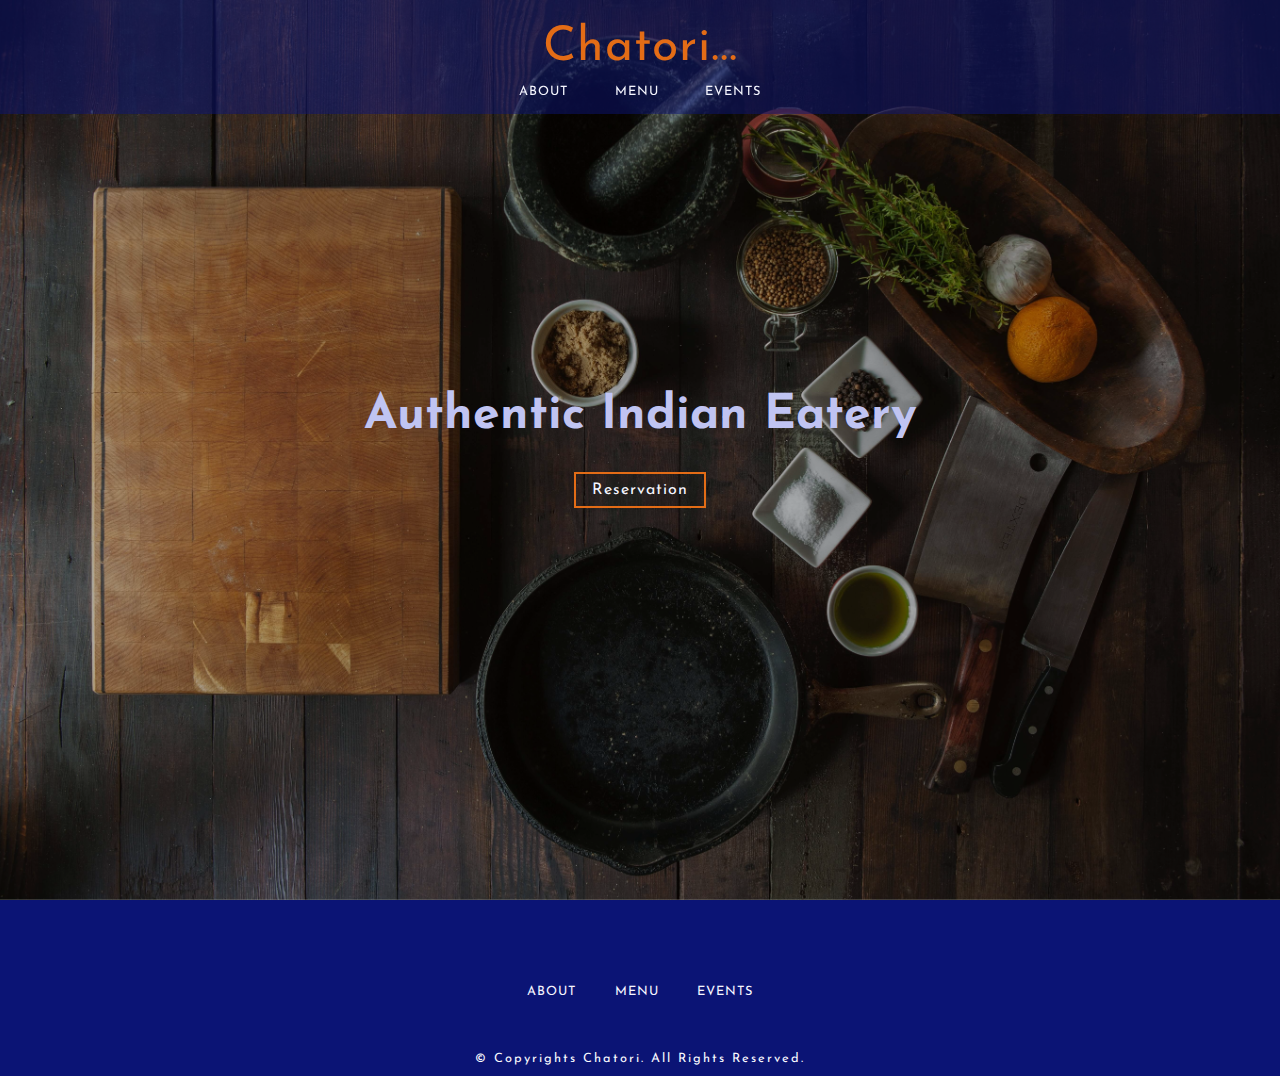
==== src/about.html @ 137d7d27 "cleaned up padding and margin of menu and events page; created about page and main and about css fil" ====
<!DOCTYPE html>
<html lang="en">
  <head>
    <meta charset="UTF-8" />
    <meta http-equiv="X-UA-Compatible" content="IE=edge" />
    <meta name="viewport" content="width=device-width, initial-scale=1.0" />
    <meta name="description" content="Chatori is a made-up website of food blog or chef's kitchen, the concept is created for WebDev Assignment." />
    <meta name="creator" content="created by Arvind Pandit" />

    <!-- Font from google fonts website -->
    <link href="https://fonts.googleapis.com/css2?family=Josefin+Sans:ital,wght@0,200;0,300;0,400;0,500;0,600;0,700;1,300;1,400&display=swap" rel="stylesheet" />

    <!-- Font Awesome  -->
    <link rel="stylesheet" href="https://cdnjs.cloudflare.com/ajax/libs/font-awesome/6.1.0/css/all.min.css" integrity="sha512-10/jx2EXwxxWqCLX/hHth/vu2KY3jCF70dCQB8TSgNjbCVAC/8vai53GfMDrO2Emgwccf2pJqxct9ehpzG+MTw==" crossorigin="anonymous" referrerpolicy="no-referrer" />

    <link rel="stylesheet" href="css/reset.css" />
    <!-- <link rel="stylesheet" href="css/normalize.css" /> -->
    <link rel="stylesheet" href="css/main.css" />
    <link rel="stylesheet" href="css/about.css" />

    <title>Chatori</title>
  </head>
  <body>
    <!-- Header starts - includes logo and navigation -->
    <header>
      <div class="navbar">
        <nav class="container flex flex-col">
          <div class="logo">
            <a href="index.html">Chatori...</a>
          </div>

          <ul class="flex">
            <li><a href="about.html">About</a></li>
            <li><a href="menu.html">Menu</a></li>
            <li><a href="events.html">Events</a></li>
          </ul>
        </nav>
      </div>
      <div class="hero-content container flex flex-col">
        <h1>Authentic Indian Eatery</h1>
        <a class="btn" href="https://www.skipthedishes.com/" target="_blank" rel="noopener noreferrer">Reservation</a>
      </div>
    </header>
    <!-- Header ends -->

    <!-- Main content starts - includes sections of order, About the restaurant, About the chef.  -->
    <main class="container"></main>

    <!-- Footer starts -->
    <footer>
      <div class="container">
        <div class="flex flex-col">
          <!-- Three social media icons  -->
          <ul class="flex social">
            <li>
              <a href="#"><i class="fa-brands fa-facebook-square social-icon"></i></a>
            </li>
            <li>
              <a href="#"><i class="fa-brands fa-twitter-square social-icon"></i></a>
            </li>
            <li>
              <a href="#"><i class="fa-brands fa-youtube-square social-icon"></i></a>
            </li>
          </ul>

          <!-- Footer navigation starts -->
          <nav>
            <ul class="flex">
              <li><a href="about.html">About</a></li>
              <li><a href="menu.html">Menu</a></li>
              <li><a href="events.html">Events</a></li>
            </ul>
          </nav>
        </div>
        <!-- Footer navigation ends -->

        <p><small>&copy; Copyrights Chatori. All Rights Reserved.</small></p>
      </div>
    </footer>
    <!-- Footer ends -->
  </body>
</html>
---- src/css/main.css ----
:root {
  --bg-color: 235, 100%, 99%;
  --ch-dark: 235, 83%, 25%;
  --ch-medium: 235, 45%, 64%;
  --ch-light: 236, 42%, 75%;
  --ch-med-light: 235, 48%, 90%;
  --ch-extra-light: 235, 65%, 85%;
  --ch-supreme-light: 235, 100%, 98%;
  --logo-color: 25, 82%, 49%;
}

* {
  /* 240, 100%, 99% */
  font-family: "Josefin Sans", "Avenir", sans-serif;
  margin: 0;
  padding: 0;
  font-size: 100%;
}

body {
  background-color: hsla(var(--bg-color));
}

/* Utilities */

h1 {
  font-size: 3rem;
}

h2 {
  font-size: 2.5rem;
}

h3 {
  font-size: 2rem;
}

h4 {
  text-transform: uppercase;
  margin-block-end: 1.5rem;
}

p {
  font-size: 1rem;
  letter-spacing: 1.5px;
  line-height: 1.5;
  margin-block-end: 1rem;
}

a {
  font-size: 1rem;
  text-decoration: none;
  letter-spacing: 1px;
}

small {
  font-size: 0.8rem;
  letter-spacing: 2px;
}

img {
  display: block;
  width: 100%;
}

.container {
  max-width: 1200px;
  margin: 0 auto;
}

.flex {
  display: flex;
  justify-content: center;
  align-items: center;
}

.flex-col {
  flex-direction: column;
  gap: 0.5rem;
}

.flex-bas-60 {
  flex-basis: 60%;
}

.flex-bas-40 {
  flex-basis: 40%;
}

.btn {
  display: inline-block;
  padding-block: 0.5rem;
  padding-inline: 1rem;
  border: 2px solid hsla(var(--logo-color));
}

/* -------------------------
          Header
  ------------------------- */

/* Navigation */

header {
  background-color: hsla(0, 0%, 0%, 0.3);
  background-image: url(../img/todd-quackenbush-x5SRhkFajrA-unsplash.jpg);
  background-repeat: no-repeat;
  background-size: cover;
  background-position: top;
  background-blend-mode: multiply;
  height: 100vh;
}

.logo {
  padding-block-start: max(1rem, 0.5rem);
}

.logo a {
  font-size: 3rem;
  color: hsla(var(--logo-color));
}

.navbar {
  background-color: hsla(var(--ch-dark), 0.5);
  padding-block: 0.5rem;
  position: fixed;
  /* left: 0; */
  width: 100%;
}
header ul {
  list-style: none;
  gap: 0.5rem;
}

header ul li {
  position: relative;
}

nav ul a {
  display: inline-block;
  font-size: 0.8rem;
  color: hsla(var(--ch-supreme-light));
  padding: 0.4rem 1.2rem;
  text-transform: uppercase;
}

/* Hero Content */

.hero-content {
  height: 100vh;
  width: 100%;
  margin: 0 auto;
  gap: 2rem;
}

.hero-content h1 {
  color: hsla(var(--ch-extra-light));
  text-align: center;
}
.hero-content a {
  color: hsla(var(--ch-supreme-light));
}

/* -------------------------
          Footer
  ------------------------- */

footer {
  background-color: hsla(var(--ch-dark));
  text-align: center;
}

footer small {
  color: hsla(var(--bg-color));
}

footer div > ul {
  gap: 3rem;
}

footer .social-icon {
  font-size: 2rem;
  color: hsla(var(--ch-medium));
}

footer div.flex.flex-col {
  padding-block-start: 3rem;
  gap: 2rem;
}

footer p {
  margin-block-start: 2.5rem;
  margin-block-end: 0;
  padding-block-end: 0.4rem;
}
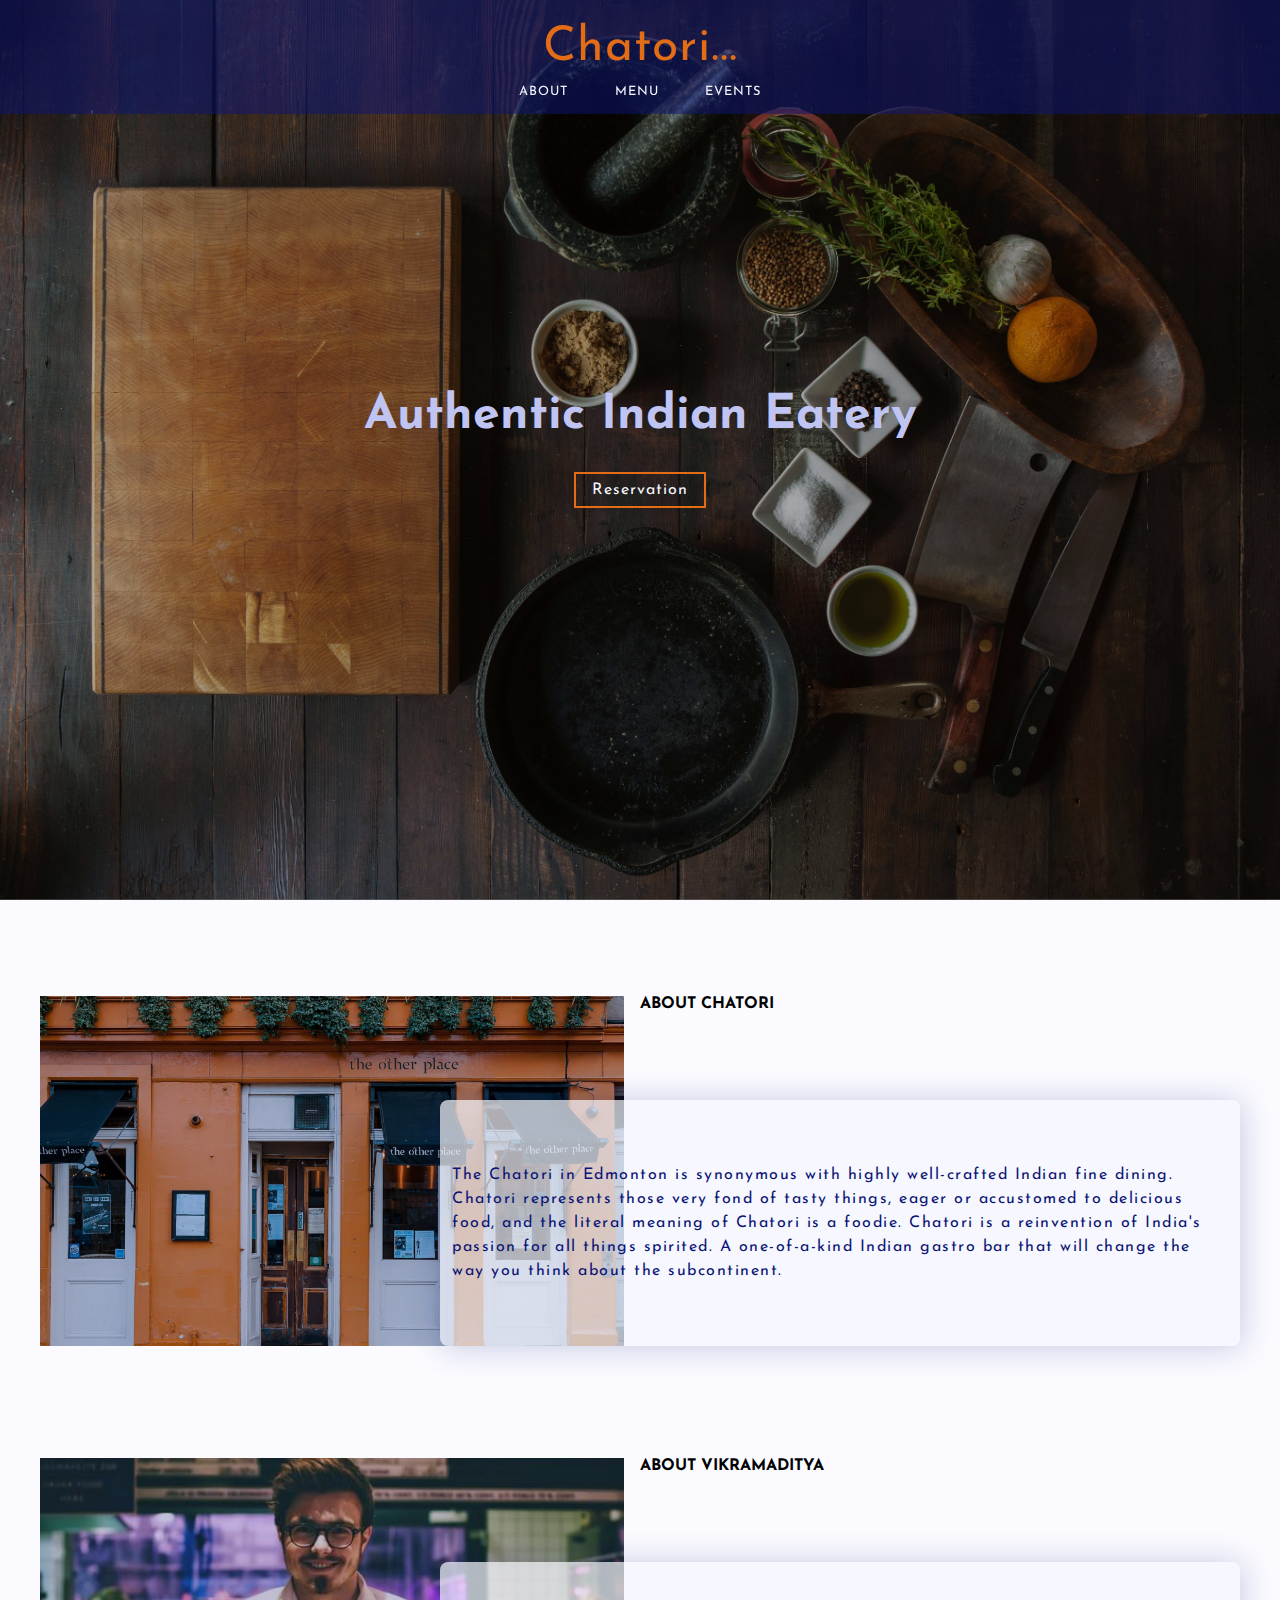
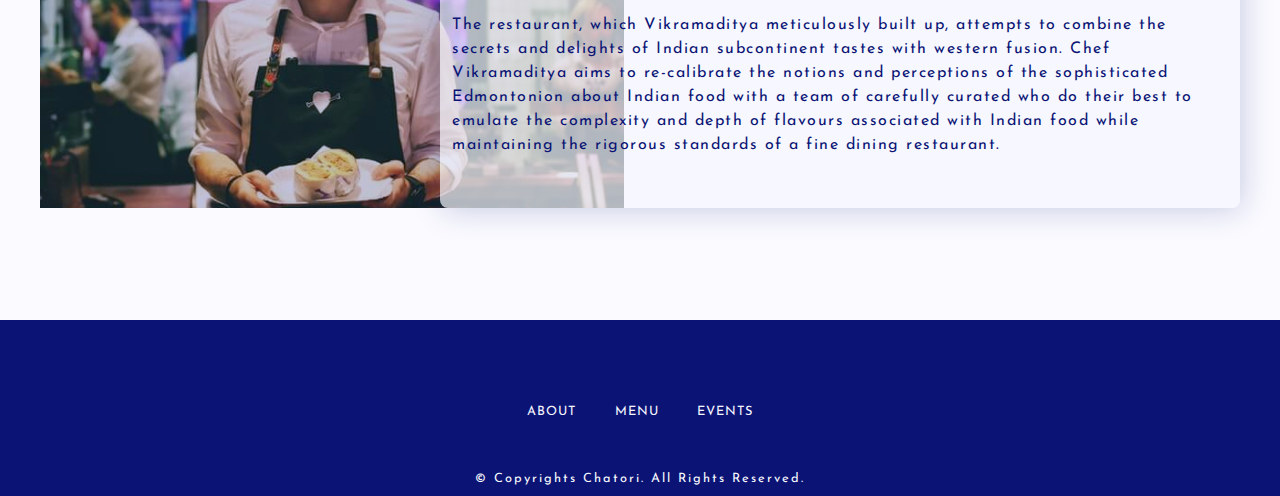
==== commit accd8fda: "setup layout of about page" ====
--- a/src/about.html
+++ b/src/about.html
@@ -43,8 +43,22 @@
     </header>
     <!-- Header ends -->
 
-    <!-- Main content starts - includes sections of order, About the restaurant, About the chef.  -->
-    <main class="container"></main>
+    <!-- Main content is About the restaurant, About the chef.  -->
+    <main class="container">
+      <!-- About Chatori -->
+      <section class="about">
+        <div class="chatori"></div>
+        <h4>About Chatori</h4>
+        <p>The Chatori in Edmonton is synonymous with highly well-crafted Indian fine dining. Chatori represents those very fond of tasty things, eager or accustomed to delicious food, and the literal meaning of Chatori is a foodie. Chatori is a reinvention of India's passion for all things spirited. A one-of-a-kind Indian gastro bar that will change the way you think about the subcontinent.</p>
+      </section>
+
+      <!-- About the Chef and his background -->
+      <section class="about">
+        <div class="aditya"></div>
+        <h4>About Vikramaditya</h4>
+        <p class="story-chatori">The restaurant, which Vikramaditya meticulously built up, attempts to combine the secrets and delights of Indian subcontinent tastes with western fusion. Chef Vikramaditya aims to re-calibrate the notions and perceptions of the sophisticated Edmontonion about Indian food with a team of carefully curated who do their best to emulate the complexity and depth of flavours associated with Indian food while maintaining the rigorous standards of a fine dining restaurant.</p>
+      </section>
+    </main>
 
     <!-- Footer starts -->
     <footer>
--- a/src/css/about.css
+++ b/src/css/about.css
@@ -0,0 +1,66 @@
+main {
+  padding-block: 6rem;
+  padding-inline: 0.5rem;
+}
+
+main section:first-child {
+  margin-block-end: 6rem;
+}
+
+main .chatori,
+main .aditya {
+  /* background-color: hsl(0, 0%, 37%); */
+  background-color: hsl(var(--ch-dark), 25%);
+  background-blend-mode: multiply;
+  height: 350px;
+  width: 100%;
+  background-repeat: no-repeat;
+  background-size: cover;
+  background-position: center;
+  margin-block-end: 1rem;
+}
+
+main .chatori {
+  background-image: url(../img/About/toa-heftiba-50ijCEHhN8o-unsplash.jpg);
+}
+
+main .aditya {
+  background-image: url(../img/About/petr-sevcovic-e5Q5vWO55uU-unsplash.jpg);
+}
+
+/* ---------------------
+@Media
+--------------------- */
+
+@media screen and (min-width: 768px) {
+  main .about {
+    display: grid;
+    grid-template-columns: repeat(3, 1fr) 50%;
+    grid-template-rows: 1fr 3fr;
+    gap: 1rem;
+  }
+
+  .aditya,
+  .chatori {
+    grid-column: 1 / 4;
+    grid-row: 1 / -1;
+  }
+  .aditya + h4 {
+    grid-column: 4 / 5;
+  }
+  .story-chatori,
+  main .about p {
+    padding-inline: 0.75rem;
+    display: flex;
+    align-items: center;
+    background-color: hsla(var(--ch-supreme-light), 70%);
+    /* background-blend-mode: luminosity; */
+    color: hsla(var(--ch-dark));
+
+    border-radius: 0.5rem;
+    grid-column: 3 / -1;
+    grid-row: 2 / 3;
+
+    box-shadow: 0.1rem 0.1rem 2rem hsl(var(--ch-dark), 20%);
+  }
+}
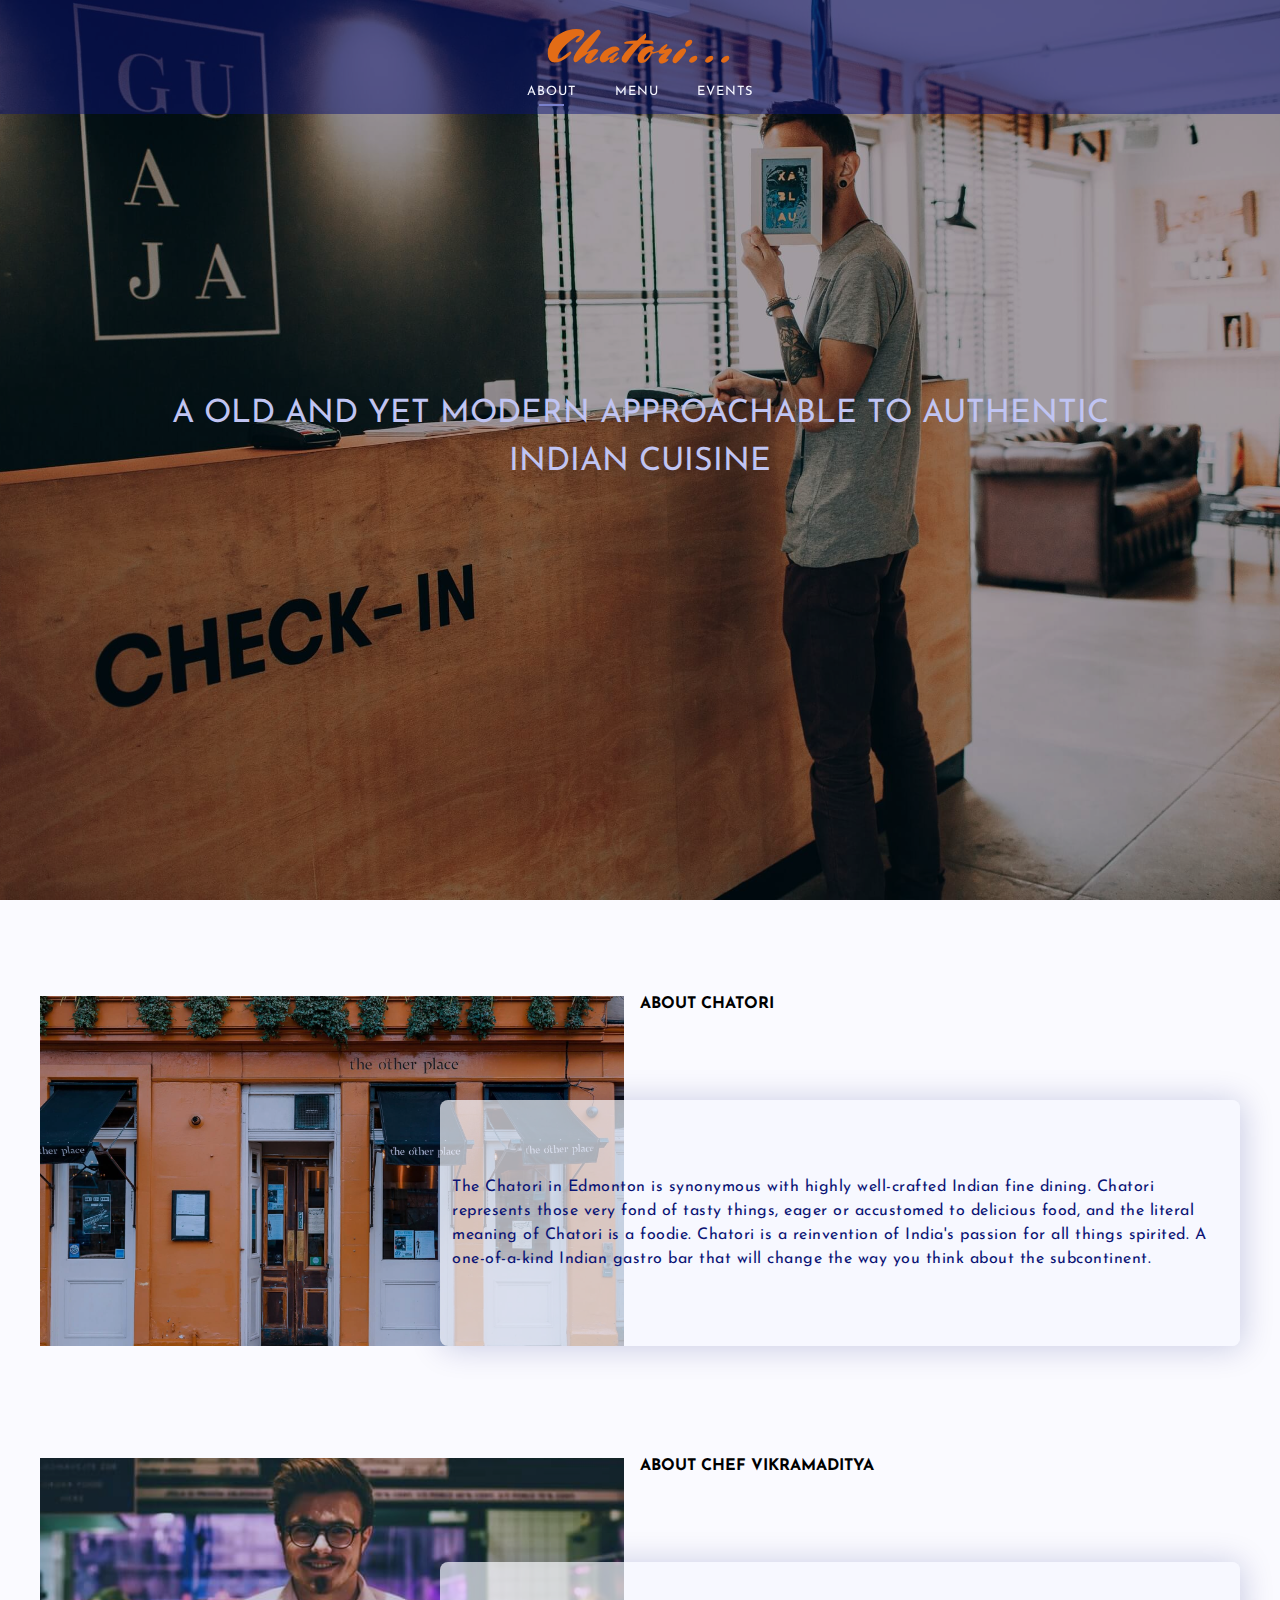
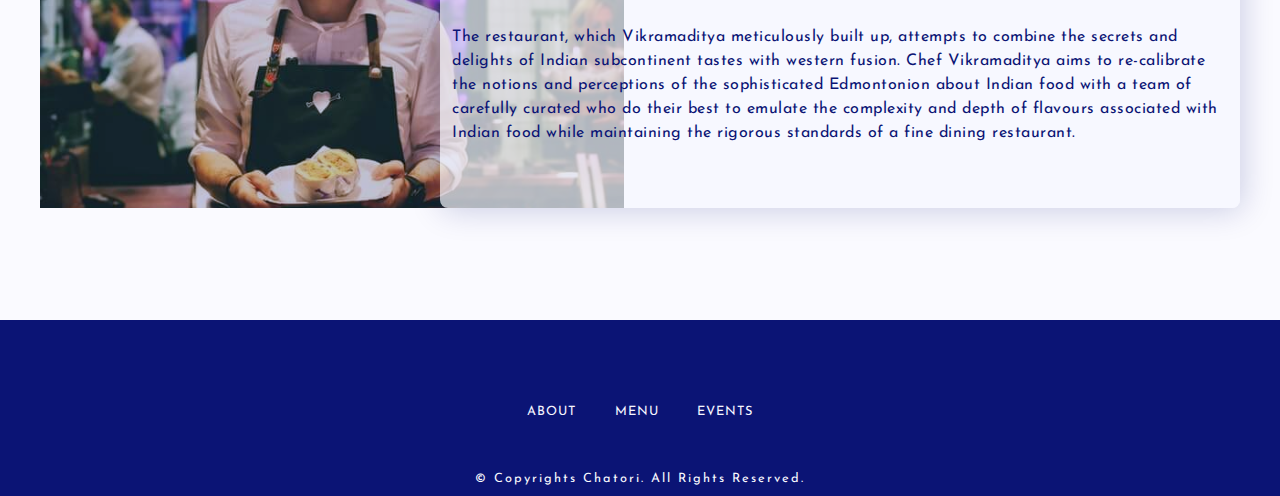
==== commit 79faee9f: "Added README.md; Fevicon to all the pages;" ====
--- a/src/about.html
+++ b/src/about.html
@@ -7,18 +7,19 @@
     <meta name="description" content="Chatori is a made-up website of food blog or chef's kitchen, the concept is created for WebDev Assignment." />
     <meta name="creator" content="created by Arvind Pandit" />
 
+    <!-- Favicon -->
+    <link rel="shortcut icon" href="img/favicon_io/favicon.ico" type="image/x-icon" />
     <!-- Font from google fonts website -->
+    <link href="https://fonts.googleapis.com/css2?family=Mrs+Sheppards&display=swap" rel="stylesheet" />
     <link href="https://fonts.googleapis.com/css2?family=Josefin+Sans:ital,wght@0,200;0,300;0,400;0,500;0,600;0,700;1,300;1,400&display=swap" rel="stylesheet" />
 
     <!-- Font Awesome  -->
     <link rel="stylesheet" href="https://cdnjs.cloudflare.com/ajax/libs/font-awesome/6.1.0/css/all.min.css" integrity="sha512-10/jx2EXwxxWqCLX/hHth/vu2KY3jCF70dCQB8TSgNjbCVAC/8vai53GfMDrO2Emgwccf2pJqxct9ehpzG+MTw==" crossorigin="anonymous" referrerpolicy="no-referrer" />
 
     <link rel="stylesheet" href="css/reset.css" />
-    <!-- <link rel="stylesheet" href="css/normalize.css" /> -->
-    <link rel="stylesheet" href="css/main.css" />
     <link rel="stylesheet" href="css/about.css" />
 
-    <title>Chatori</title>
+    <title>Chatori - About</title>
   </head>
   <body>
     <!-- Header starts - includes logo and navigation -->
@@ -30,15 +31,15 @@
           </div>
 
           <ul class="flex">
-            <li><a href="about.html">About</a></li>
+            <li><a class="current" href="about.html">About</a></li>
             <li><a href="menu.html">Menu</a></li>
             <li><a href="events.html">Events</a></li>
           </ul>
         </nav>
       </div>
-      <div class="hero-content container flex flex-col">
-        <h1>Authentic Indian Eatery</h1>
-        <a class="btn" href="https://www.skipthedishes.com/" target="_blank" rel="noopener noreferrer">Reservation</a>
+      <div class="hero-content container flex">
+        <h3>A Old And Yet Modern approachable To Authentic Indian cuisine</h3>
+        <!-- <a class="btn" href="https://www.skipthedishes.com/" target="_blank" rel="noopener noreferrer">Reservation</a> -->
       </div>
     </header>
     <!-- Header ends -->
@@ -55,7 +56,7 @@
       <!-- About the Chef and his background -->
       <section class="about">
         <div class="aditya"></div>
-        <h4>About Vikramaditya</h4>
+        <h4>About Chef Vikramaditya</h4>
         <p class="story-chatori">The restaurant, which Vikramaditya meticulously built up, attempts to combine the secrets and delights of Indian subcontinent tastes with western fusion. Chef Vikramaditya aims to re-calibrate the notions and perceptions of the sophisticated Edmontonion about Indian food with a team of carefully curated who do their best to emulate the complexity and depth of flavours associated with Indian food while maintaining the rigorous standards of a fine dining restaurant.</p>
       </section>
     </main>
--- a/src/css/about.css
+++ b/src/css/about.css
@@ -1,3 +1,15 @@
+@import "main.css";
+
+/* Images (A) */
+header {
+  background-color: hsla(0, 0%, 0%, 0.35);
+  background-image: url(../img/helena-lopes-QpjyqYy5R-U-unsplash.jpg);
+}
+
+/* ---------------------
+Main
+--------------------- */
+
 main {
   padding-block: 6rem;
   padding-inline: 0.5rem;
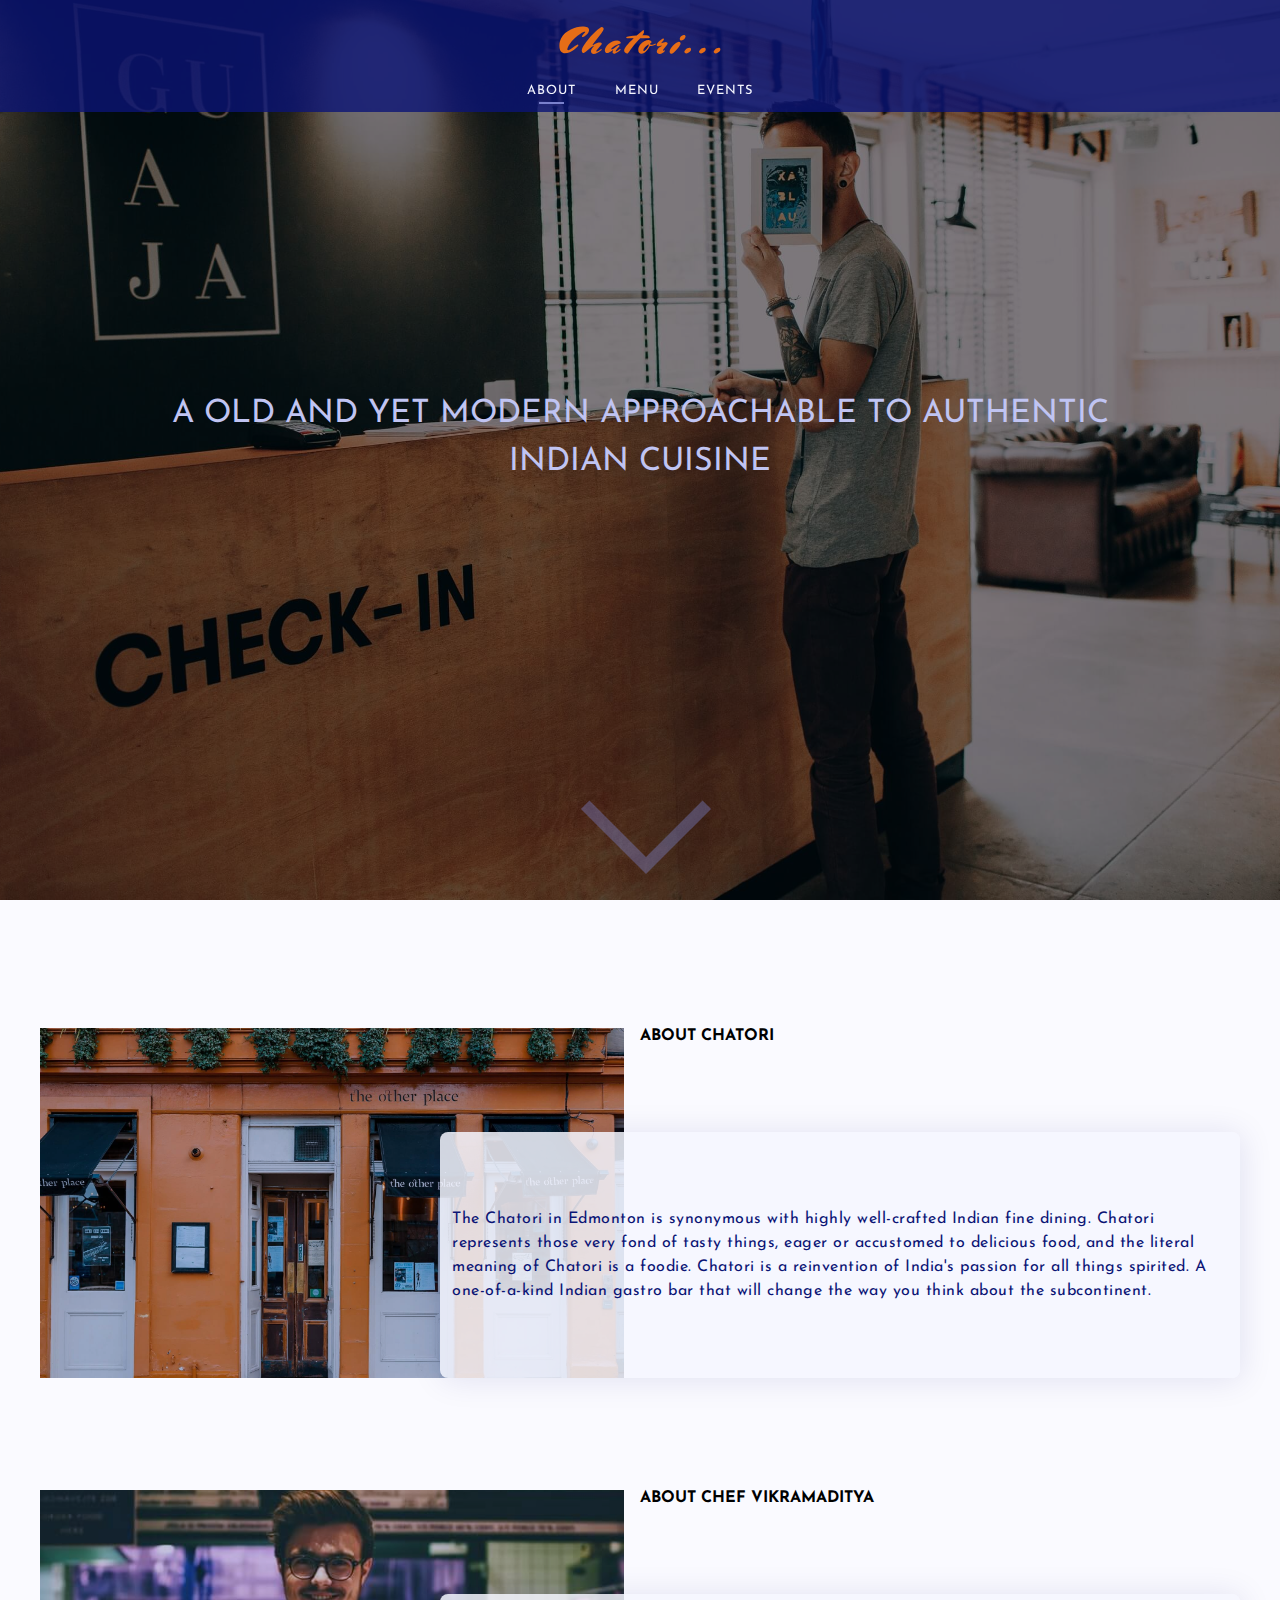
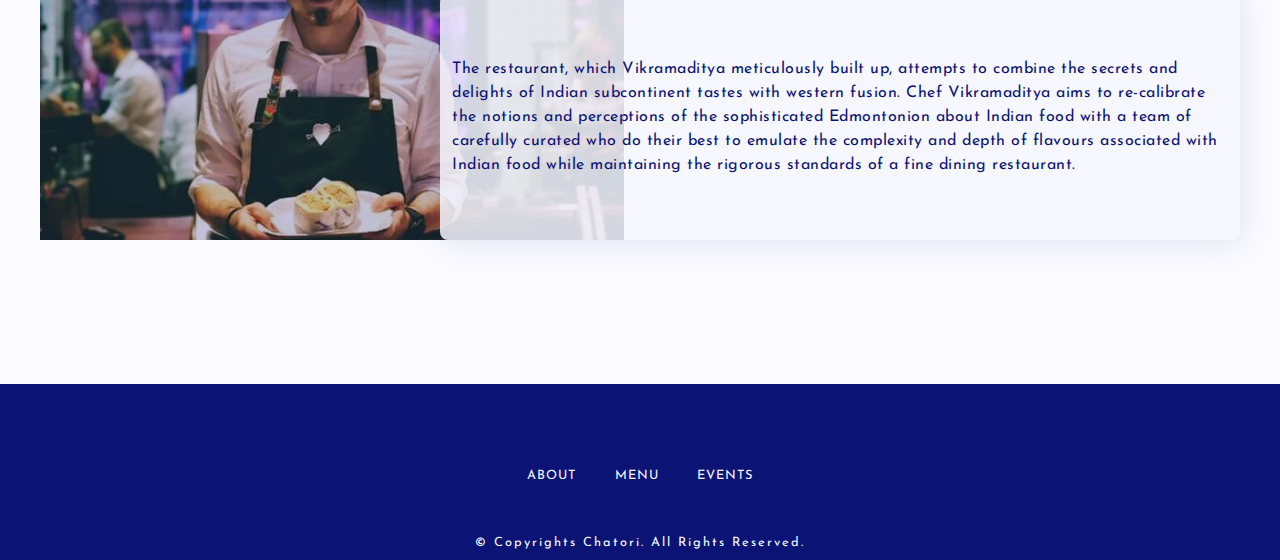
==== commit 121fb577: "Correction - added logo image; hero down arrow link; opacity of Hero images; aligned the content; he" ====
--- a/src/about.html
+++ b/src/about.html
@@ -27,7 +27,7 @@
       <div class="navbar">
         <nav class="container flex flex-col">
           <div class="logo">
-            <a href="index.html">Chatori...</a>
+            <a href="index.html"><img src="img/logo-chatori.svg" alt="" /></a>
           </div>
 
           <ul class="flex">
@@ -39,13 +39,17 @@
       </div>
       <div class="hero-content container flex">
         <h3>A Old And Yet Modern approachable To Authentic Indian cuisine</h3>
+        <!-- <span class="down-arrow">&GT;</span> -->
+        <a href="#main">
+          <span class="down-arrow"></span>
+        </a>
         <!-- <a class="btn" href="https://www.skipthedishes.com/" target="_blank" rel="noopener noreferrer">Reservation</a> -->
       </div>
     </header>
     <!-- Header ends -->
 
     <!-- Main content is About the restaurant, About the chef.  -->
-    <main class="container">
+    <main class="container" id="main">
       <!-- About Chatori -->
       <section class="about">
         <div class="chatori"></div>
--- a/src/css/about.css
+++ b/src/css/about.css
@@ -2,18 +2,13 @@
 
 /* Images (A) */
 header {
-  background-color: hsla(0, 0%, 0%, 0.35);
+  /* background-color: hsla(0, 0%, 0%, 0.35); */
   background-image: url(../img/helena-lopes-QpjyqYy5R-U-unsplash.jpg);
 }
 
 /* ---------------------
 Main
 --------------------- */
-
-main {
-  padding-block: 6rem;
-  padding-inline: 0.5rem;
-}
 
 main section:first-child {
   margin-block-end: 6rem;
@@ -65,7 +60,7 @@
     padding-inline: 0.75rem;
     display: flex;
     align-items: center;
-    background-color: hsla(var(--ch-supreme-light), 70%);
+    background-color: hsla(var(--ch-supreme-light), 85%);
     /* background-blend-mode: luminosity; */
     color: hsla(var(--ch-dark));
 
@@ -73,6 +68,6 @@
     grid-column: 3 / -1;
     grid-row: 2 / 3;
 
-    box-shadow: 0.1rem 0.1rem 2rem hsl(var(--ch-dark), 20%);
+    box-shadow: 0.1rem 0.1rem 2rem hsl(var(--ch-dark), 10%);
   }
 }
